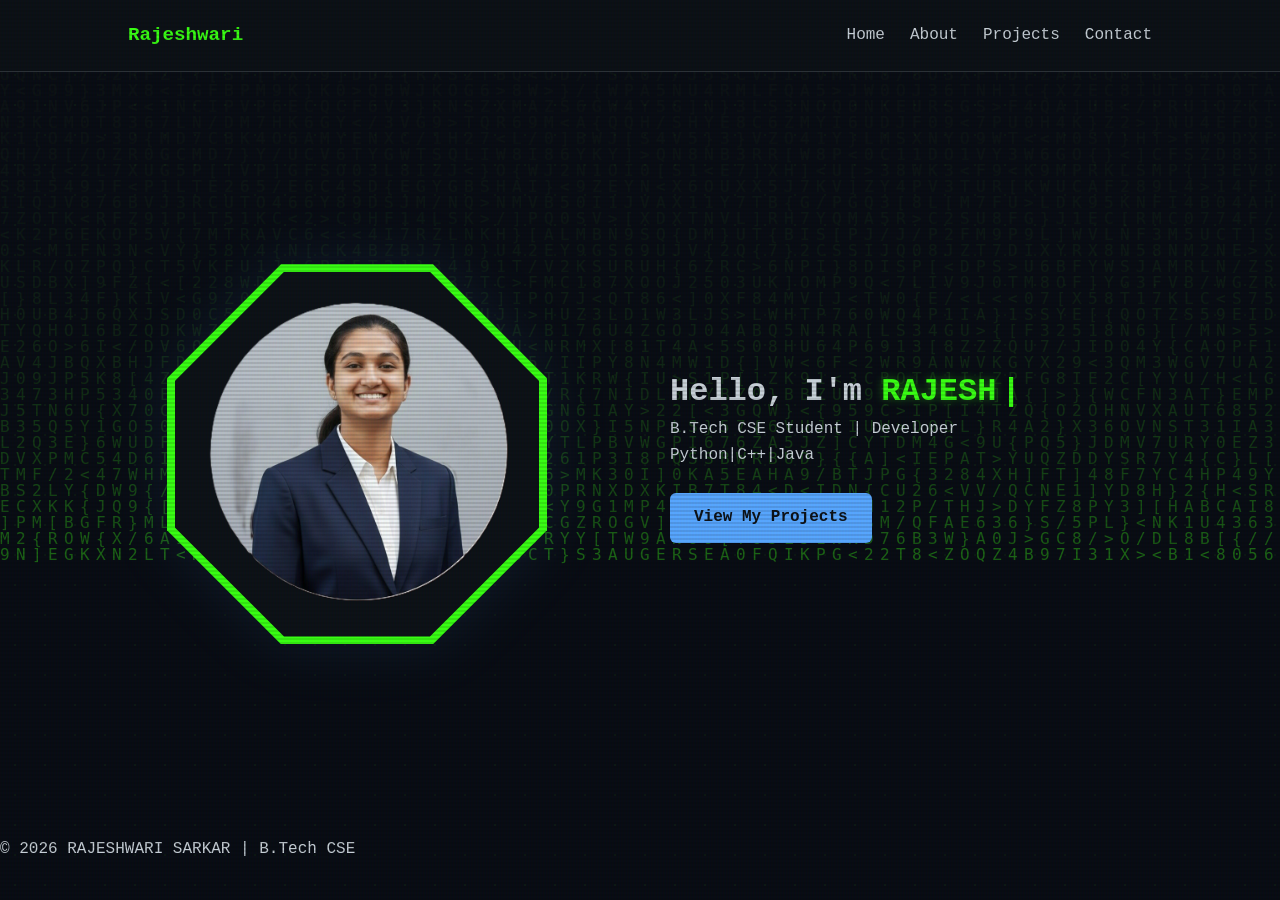
==== index.html @ 226e713a "Changes are made to make it visible to all the users and to make it more attractive and user friendl" ====
<!DOCTYPE html>
<html lang="en">
<head>
    <meta charset="UTF-8">
    <meta name="viewport" content="width=device-width, initial-scale=1.0">
    <title>RAJESHWARI SARKAR | Portfolio</title>
    <link rel="stylesheet" href="style.css">
    <link rel="stylesheet" href="https://cdnjs.cloudflare.com/ajax/libs/font-awesome/6.0.0/css/all.min.css">
</head>
<body>
    <canvas id="canvas" style="position: fixed; top: 0; left: 0; z-index: -2; opacity: 0.35;"></canvas>    <nav>
        <div class="logo">Rajeshwari</div>
        <ul>
            <li><a href="javascript:void(0)" onclick="showHero()">Home</a></li>
            <li><a href="about.html">About</a></li>
            <li><a href="projects.html">Projects</a></li>
            <li><a href="contact.html">Contact</a></li>
        </ul>
    </nav>

    <header id="hero-section">
        <div class="hero-container">
            <div class="hero-photo-area">
                <div class="designer-profile-container">
                    <div class="lightning-border"></div>
                    <div class="designer-profile-core">
                        <img src="Rajeshwari.png" alt="Rajeshwari Sarkar" class="profile-image">
                    </div>
                </div>
            </div>

            <div class="hero-content">
                <h1><span id="typewriter"></span><span class="cursor">|</span></h1>
                <p class="subtitle">B.Tech CSE Student | Developer</p>
                <div class="badges">
                    <span>Python|</span><span>C++|</span><span>Java</span>
                </div>
                <a href="projects.html" class="btn-primary">View My Projects</a>
            </div>
        </div>
    </header>

    <footer class="minimal-footer">
        <p>  &copy; 2026 RAJESHWARI SARKAR | B.Tech CSE</p>
    </footer>
    <script>
        /* --- PART 1: TYPEWRITER LOGIC --- */
        const pageTitles = {
            "index.html": "Hello, I'm RAJESHWARI SARKAR",
            "about.html": "ABOUT ME...",
            "projects.html": "FEATURED PROJECTS...",
            "contact.html": "ping -c 4 connection_request"
        };
        const skillsText = "TECHNICAL STACK...";
        const path = window.location.pathname;
        const page = path.split("/").pop() || "index.html";
        const fullText = pageTitles[page] || "Loading...";

        function typeEffect(element, text, index, isMainTitle) {
            if (index < text.length) {
                let char = text.charAt(index);
                if (isMainTitle && page === "index.html" && index >= 11) {
                    if (index === 11) element.innerHTML += '<span class="terminal-text">';
                    element.querySelector('.terminal-text').innerHTML += char;
                } else if (char === "." || char === "/" || char === "-") {
                    element.innerHTML += `<span class="terminal-text">${char}</span>`;
                } else {
                    element.innerHTML += char;
                }
                index++;
                setTimeout(() => typeEffect(element, text, index, isMainTitle), 70);
            } else {
                const cursor = element.nextElementSibling;
                if (cursor) setTimeout(() => { cursor.style.opacity = "0"; }, 1000);
            }
        }

        /* --- PART 2: MATRIX BACKGROUND LOGIC --- */
        function initMatrix() {
            const canvas = document.getElementById('canvas');
            if (!canvas) return;
            const ctx = canvas.getContext('2d');

            canvas.width = window.innerWidth;
            canvas.height = window.innerHeight;

            const letters = "ABCDEFGHIJKLMNOPQRSTUVWXYZ0123456789<>/{}[]";
            const fontSize = 16;
            const columns = canvas.width / fontSize;
            const drops = Array(Math.floor(columns)).fill(1);

            function drawMatrix() {
                ctx.fillStyle = "rgba(13, 17, 23, 0.1)"; // Background fade
                ctx.fillRect(0, 0, canvas.width, canvas.height);
                ctx.fillStyle = "#39ff14"; // Terminal Green
                ctx.font = fontSize + "px monospace";

                for (let i = 0; i < drops.length; i++) {
                    const text = letters.charAt(Math.floor(Math.random() * letters.length));
                    ctx.fillText(text, i * fontSize, drops[i] * fontSize);
                    if (drops[i] * fontSize > canvas.height && Math.random() > 0.975) drops[i] = 0;
                    drops[i]++;
                }
            }
            setInterval(drawMatrix, 33);
        }

        /* --- INITIALIZE BOTH --- */
        window.onload = () => {
            // Start Typewriter
            const mainEl = document.getElementById("page-typewriter") || document.getElementById("typewriter");
            if (mainEl) typeEffect(mainEl, fullText, 0, true);

            const skillsEl = document.getElementById("skills-typewriter");
            if (skillsEl && page === "about.html") {
                setTimeout(() => typeEffect(skillsEl, skillsText, 0, false), 500);
            }

            // Start Matrix
            initMatrix();
        };
    </script>
</body>
</html>
---- style.css ----
/* --- Global Variables --- */
:root {
    --bg: #0d1117;
    --card-bg: #161b22;
    --text: #c9d1d9;
    --accent: #58a6ff;
    --terminal-green: #39ff14;
    --lightning-white: #ffffff;
    --glass-bg: rgba(22, 27, 34, 0.7);
}

/* --- Base Reset --- */
* {
    margin: 0;
    padding: 0;
    box-sizing: border-box;
}

body {
    background-color: var(--bg);
    color: var(--text);
    font-family: 'Courier New', monospace; 
    line-height: 1.6;
    overflow-x: hidden;
}

/* --- Navigation --- */
nav {
    display: flex;
    justify-content: space-between;
    align-items: center;
    padding: 20px 10%;
    background: rgba(13, 17, 23, 0.95);
    backdrop-filter: blur(10px);
    position: sticky;
    top: 0;
    z-index: 1000;
    border-bottom: 1px solid #30363d;
}

.logo {
    font-weight: bold;
    color: var(--terminal-green);
    font-size: 1.2rem;
}

nav ul { display: flex; list-style: none; }
nav ul li { margin-left: 25px; }
nav ul li a { 
    color: var(--text); 
    text-decoration: none; 
    transition: 0.3s; 
}
nav ul li a:hover { color: var(--accent); }

/* --- Hero & Sections --- */
.hero-container {
    display: flex;
    justify-content: space-between;
    align-items: center;
    gap: 60px;
    max-width: 1200px;
    margin: 0 auto;
    padding: 100px 5%;
    min-height: 85vh;
}

.hero-content {
    flex: 1;
    text-align: left;
}

.terminal-text { 
    color: var(--terminal-green); 
    text-shadow: 0 0 10px rgba(57, 255, 20, 0.4);
}

/* --- ANIMATED LIGHTNING PHOTO SECTION --- */
.hero-photo-area {
    flex: 1;
    display: flex;
    justify-content: center;
    min-width: 400px;
}

.designer-profile-container {
    position: relative;
    width: 380px;
    height: 380px;
    display: flex;
    justify-content: center;
    align-items: center;
    filter: drop-shadow(0 0 30px rgba(88, 166, 255, 0.1));
}

.lightning-border {
    position: absolute;
    width: 100%;
    height: 100%;
    background: var(--terminal-green);
    clip-path: polygon(30% 0%, 70% 0%, 100% 30%, 100% 70%, 70% 100%, 30% 100%, 0% 70%, 0% 30%);
    animation: lightning-sparkle 1.8s infinite;
    z-index: 1;
}

.designer-profile-core {
    position: relative;
    width: 96%;
    height: 96%;
    background: var(--bg);
    clip-path: polygon(30% 0%, 70% 0%, 100% 30%, 100% 70%, 70% 100%, 30% 100%, 0% 70%, 0% 30%);
    overflow: hidden;
    z-index: 2;
}

.profile-image {
    width: 100%;
    height: 100%;
    object-fit: cover;
    display: block;
    transform: scale(1.1);
}

/* --- Technical Stack & Project Grids --- */
.page-content {
    padding: 80px 10%;
}

.section-title {
    text-align: center;
    font-size: 2rem;
    margin-bottom: 40px;
}

.skill-grid {
    display: grid;
    grid-template-columns: repeat(auto-fit, minmax(250px, 1fr));
    gap: 25px;
}

.skill-card {
    background: var(--card-bg);
    padding: 30px;
    border-radius: 12px;
    border: 1px solid #30363d;
    text-align: center;
    transition: 0.4s;
}

.skill-card:hover {
    transform: translateY(-10px);
    border-color: var(--terminal-green);
    box-shadow: 0 10px 20px rgba(57, 255, 20, 0.1);
}

.skill-card i {
    font-size: 2.5rem;
    color: var(--terminal-green);
    margin-bottom: 15px;
}

/* --- Common Components --- */
.btn-primary {
    display: inline-block;
    margin-top: 25px;
    padding: 12px 24px;
    background-color: var(--accent);
    color: var(--bg);
    text-decoration: none;
    border-radius: 6px;
    font-weight: bold;
    transition: 0.3s;
    cursor: pointer;
}

.btn-primary:hover {
    background-color: var(--terminal-green);
    transform: translateY(-2px);
    box-shadow: 0 5px 15px rgba(57, 255, 20, 0.4);
}

/* --- Animations --- */
.cursor {
    color: var(--terminal-green);
    font-weight: bold;
    margin-left: 5px;
    animation: blink 0.8s infinite;
    transition: opacity 0.5s ease;
}

@keyframes blink {
    0%, 100% { opacity: 1; }
    50% { opacity: 0; }
}

#typewriter {
    white-space: nowrap;
}

@keyframes lightning-sparkle {
    0%, 100% { filter: drop-shadow(0 0 5px var(--terminal-green)) brightness(1); }
    10%, 25% { 
        background: var(--lightning-white);
        filter: drop-shadow(0 0 25px var(--terminal-green)) brightness(2); 
    }
    15%, 30% { 
        background: var(--terminal-green); 
        filter: drop-shadow(0 0 10px var(--terminal-green)) brightness(1.2); 
    }
}

/* --- Responsive Adjustments --- */
@media (max-width: 992px) {
    .hero-container { flex-direction: column; text-align: center; }
    .hero-photo-area { min-width: unset; width: 320px; height: 320px; }
    .hero-content h1 { font-size: 1.8rem; }
}
/* --- Projects Grid Styling --- */
.project-grid {
    display: grid;
    grid-template-columns: repeat(auto-fit, minmax(300px, 1fr));
    gap: 30px;
    margin-top: 40px;
}

.card {
    background: var(--card-bg);
    padding: 25px;
    border-radius: 10px;
    border: 1px solid #30363d;
    transition: 0.3s ease-in-out;
    display: flex;
    flex-direction: column;
    justify-content: space-between;
}

.card:hover {
    border-color: var(--accent);
    transform: translateY(-5px);
    box-shadow: 0 10px 30px rgba(88, 166, 255, 0.1);
}

.card-header {
    display: flex;
    gap: 10px;
    margin-bottom: 15px;
}

.tag {
    background: rgba(88, 166, 255, 0.1);
    color: var(--accent);
    font-size: 0.75rem;
    padding: 4px 10px;
    border-radius: 4px;
    font-weight: bold;
    border: 1px solid var(--accent);
}

.card h3 {
    margin-bottom: 12px;
    color: #fff;
}

.card p {
    font-size: 0.9rem;
    color: #8b949e;
    margin-bottom: 20px;
    flex-grow: 1;
}

.project-links {
    display: flex;
    gap: 20px;
}

.repo-link {
    color: var(--terminal-green);
    text-decoration: none;
    font-size: 0.85rem;
    transition: 0.2s;
}

.repo-link:hover {
    text-decoration: underline;
    opacity: 0.8;
}
/* --- Contact Page Styles --- */
.contact-container {
    max-width: 900px;
    margin: 0 auto;
}

.contact-grid {
    display: grid;
    grid-template-columns: repeat(auto-fit, minmax(250px, 1fr));
    gap: 20px;
    margin-bottom: 50px;
}

.contact-card {
    background: var(--card-bg);
    padding: 30px;
    border-radius: 12px;
    border: 1px solid #30363d;
    text-align: center;
    text-decoration: none;
    color: var(--text);
    transition: 0.3s;
}

.contact-card:hover {
    border-color: var(--terminal-green);
    transform: translateY(-5px);
    box-shadow: 0 10px 20px rgba(57, 255, 20, 0.1);
}

.contact-card i {
    font-size: 2rem;
    color: var(--terminal-green);
    margin-bottom: 15px;
}

/* Terminal Decoration Box */
.terminal-box {
    background: #010409;
    padding: 20px;
    border-radius: 8px;
    border-left: 4px solid var(--terminal-green);
    font-family: 'Courier New', monospace;
    margin-top: 30px;
}

.terminal-line {
    margin-bottom: 10px;
    font-size: 0.9rem;
}
.bio-section {
    max-width: 800px;
    margin: 0 auto 60px auto;
    text-align: center;
}

.bio-text {
    font-size: 1.1rem;
    color: #8b949e;
    line-height: 1.8;
}

/* Ensure the skill cards look great on the dedicated page */
#skills {
    padding-top: 20px;
}
/* Coding Background Overlay */
body::before {
    content: "";
    position: fixed;
    top: 0;
    left: 0;
    width: 100%;
    height: 100%;
    /* Subtle green code-like pattern */
    background: linear-gradient(rgba(13, 17, 23, 0.92), rgba(13, 17, 23, 0.92)),
                url('https://www.transparenttextures.com/patterns/carbon-fibre.png'); 
    background-image: radial-gradient(rgba(57, 255, 20, 0.05) 1px, transparent 1px);
    background-size: 30px 30px; /* Creates a grid feel */
    z-index: -1; /* Keeps it behind everything */
    pointer-events: none;
}

/* Optional: Animated "Scanning" line */
/* CRT Monitor Grid Effect */
body::after {
    content: "";
    position: fixed;
    top: 0;
    left: 0;
    width: 100vw;
    height: 100vh;
    /* This creates horizontal lines across the screen */
    background: linear-gradient(rgba(18, 16, 16, 0) 50%, rgba(0, 0, 0, 0.1) 50%), 
                linear-gradient(90deg, rgba(255, 0, 0, 0.02), rgba(0, 255, 0, 0.01), rgba(0, 0, 255, 0.02));
    background-size: 100% 4px, 3px 100%;
    z-index: 9999; /* Put it on top of everything for a real "screen" feel */
    pointer-events: none;
}

@keyframes scanline {
    0% { transform: translateY(-100vh); }
    100% { transform: translateY(100vh); }
}
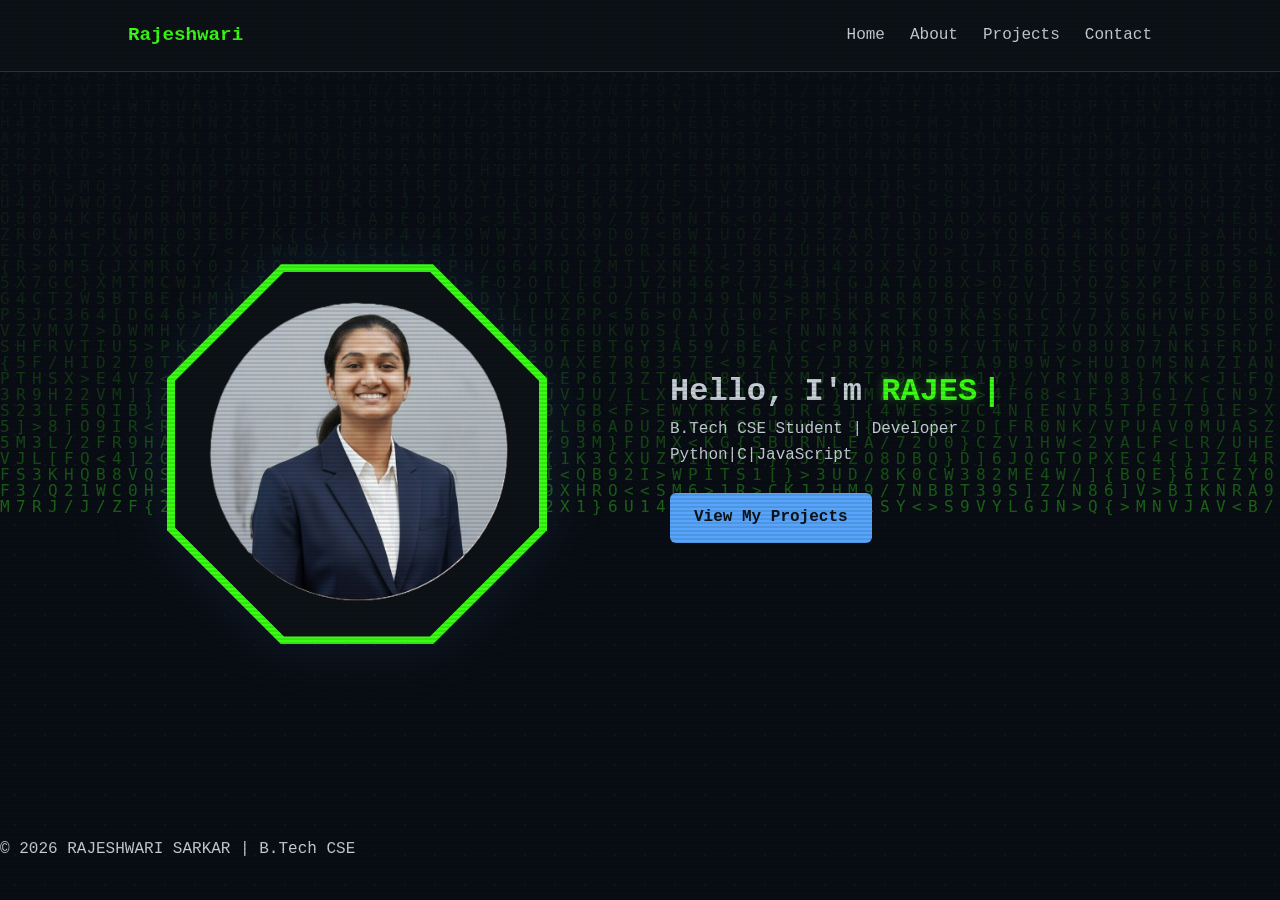
==== commit e3292904: "updated the index page" ====
--- a/index.html
+++ b/index.html
@@ -33,7 +33,7 @@
                 <h1><span id="typewriter"></span><span class="cursor">|</span></h1>
                 <p class="subtitle">B.Tech CSE Student | Developer</p>
                 <div class="badges">
-                    <span>Python|</span><span>C++|</span><span>Java</span>
+                    <span>Python|</span><span>C|</span><span>JavaScript</span>
                 </div>
                 <a href="projects.html" class="btn-primary">View My Projects</a>
             </div>
